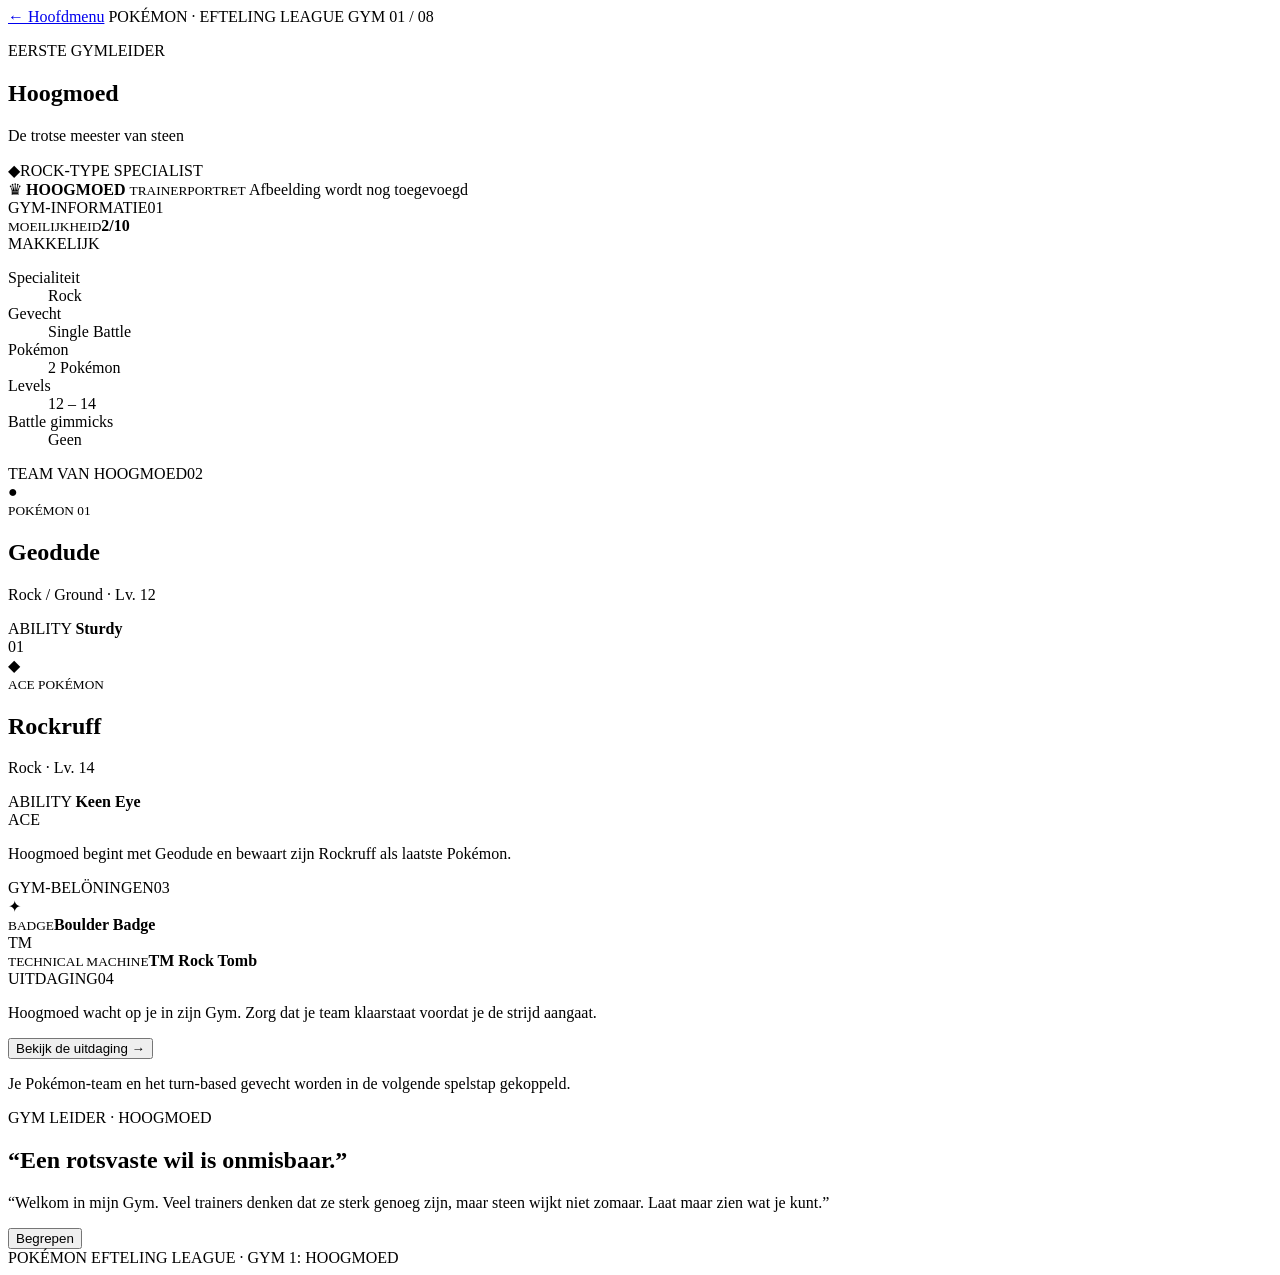
==== gym-1.html @ eda71769 "Add Gym 1 Hoogmoed information screen" ====
<!DOCTYPE html>
<html lang="nl">
<head>
  <meta charset="UTF-8">
  <meta name="viewport" content="width=device-width, initial-scale=1.0">
  <meta name="theme-color" content="#17152e">
  <title>Gym 1 — Hoogmoed | Pokémon Efteling League</title>
  <link rel="stylesheet" href="gym-1.css">
</head>
<body>
  <main class="gym-game">
    <header class="topbar">
      <a class="back-link" href="index.html">← Hoofdmenu</a>
      <span>POKÉMON · EFTELING LEAGUE</span>
      <span class="chapter">GYM 01 / 08</span>
    </header>

    <section class="hero">
      <div class="hero-copy">
        <p class="eyebrow">EERSTE GYMLEIDER</p>
        <h1>Hoogmoed</h1>
        <p class="subtitle">De trotse meester van steen</p>
        <div class="type-row"><span class="type-icon">◆</span><span>ROCK-TYPE SPECIALIST</span></div>
      </div>
      <div class="portrait" aria-label="Plaats voor de Hoogmoed-afbeelding">
        <div class="portrait-frame">
          <span class="portrait-hat">♛</span>
          <strong>HOOGMOED</strong>
          <small>TRAINERPORTRET</small>
          <span class="portrait-note">Afbeelding wordt nog toegevoegd</span>
        </div>
      </div>
    </section>

    <section class="content-grid">
      <article class="panel info-panel">
        <div class="panel-heading"><span>GYM-INFORMATIE</span><span class="panel-index">01</span></div>
        <div class="difficulty-line">
          <div><small>MOEILIJKHEID</small><strong>2<span>/10</span></strong></div>
          <div class="difficulty-meter" aria-label="Moeilijkheid 2 van 10"><i></i><i></i><i></i><i></i><i></i><i></i><i></i><i></i><i></i><i></i></div>
          <span class="difficulty-label">MAKKELIJK</span>
        </div>
        <dl class="facts">
          <div><dt>Specialiteit</dt><dd><span class="type-pill">Rock</span></dd></div>
          <div><dt>Gevecht</dt><dd>Single Battle</dd></div>
          <div><dt>Pokémon</dt><dd>2 Pokémon</dd></div>
          <div><dt>Levels</dt><dd>12 – 14</dd></div>
          <div><dt>Battle gimmicks</dt><dd>Geen</dd></div>
        </dl>
      </article>

      <article class="panel team-panel">
        <div class="panel-heading"><span>TEAM VAN HOOGMOED</span><span class="panel-index">02</span></div>
        <div class="pokemon-card">
          <div class="mon-art geodude" aria-hidden="true"><span>●</span></div>
          <div class="mon-info"><small>POKÉMON 01</small><h2>Geodude</h2><p>Rock / Ground · Lv. 12</p><div class="ability">ABILITY <b>Sturdy</b></div></div>
          <span class="team-number">01</span>
        </div>
        <div class="pokemon-card ace-card">
          <div class="mon-art rockruff" aria-hidden="true"><span>◆</span></div>
          <div class="mon-info"><small>ACE POKÉMON</small><h2>Rockruff</h2><p>Rock · Lv. 14</p><div class="ability">ABILITY <b>Keen Eye</b></div></div>
          <span class="ace-tag">ACE</span>
        </div>
        <p class="team-note">Hoogmoed begint met Geodude en bewaart zijn Rockruff als laatste Pokémon.</p>
      </article>

      <article class="panel rewards-panel">
        <div class="panel-heading"><span>GYM-BELÖNINGEN</span><span class="panel-index">03</span></div>
        <div class="reward"><div class="reward-icon">✦</div><div><small>BADGE</small><strong>Boulder Badge</strong></div></div>
        <div class="reward"><div class="reward-icon tm">TM</div><div><small>TECHNICAL MACHINE</small><strong>TM Rock Tomb</strong></div></div>
      </article>

      <article class="panel challenge-panel">
        <div class="panel-heading"><span>UITDAGING</span><span class="panel-index">04</span></div>
        <p>Hoogmoed wacht op je in zijn Gym. Zorg dat je team klaarstaat voordat je de strijd aangaat.</p>
        <button id="challenge-button" class="challenge-button">Bekijk de uitdaging <span>→</span></button>
        <p class="small-note">Je Pokémon-team en het turn-based gevecht worden in de volgende spelstap gekoppeld.</p>
      </article>
    </section>

    <section class="dialog hidden" id="intro-dialog" role="dialog" aria-modal="true" aria-labelledby="dialog-title">
      <div class="dialog-card">
        <p class="eyebrow">GYM LEIDER · HOOGMOED</p>
        <h2 id="dialog-title">“Een rotsvaste wil is onmisbaar.”</h2>
        <p>“Welkom in mijn Gym. Veel trainers denken dat ze sterk genoeg zijn, maar steen wijkt niet zomaar. Laat maar zien wat je kunt.”</p>
        <button id="dialog-close" class="challenge-button">Begrepen</button>
      </div>
    </section>
    <footer>POKÉMON EFTELING LEAGUE <span>·</span> GYM 1: HOOGMOED</footer>
  </main>
  <script src="gym-1.js"></script>
</body>
</html>
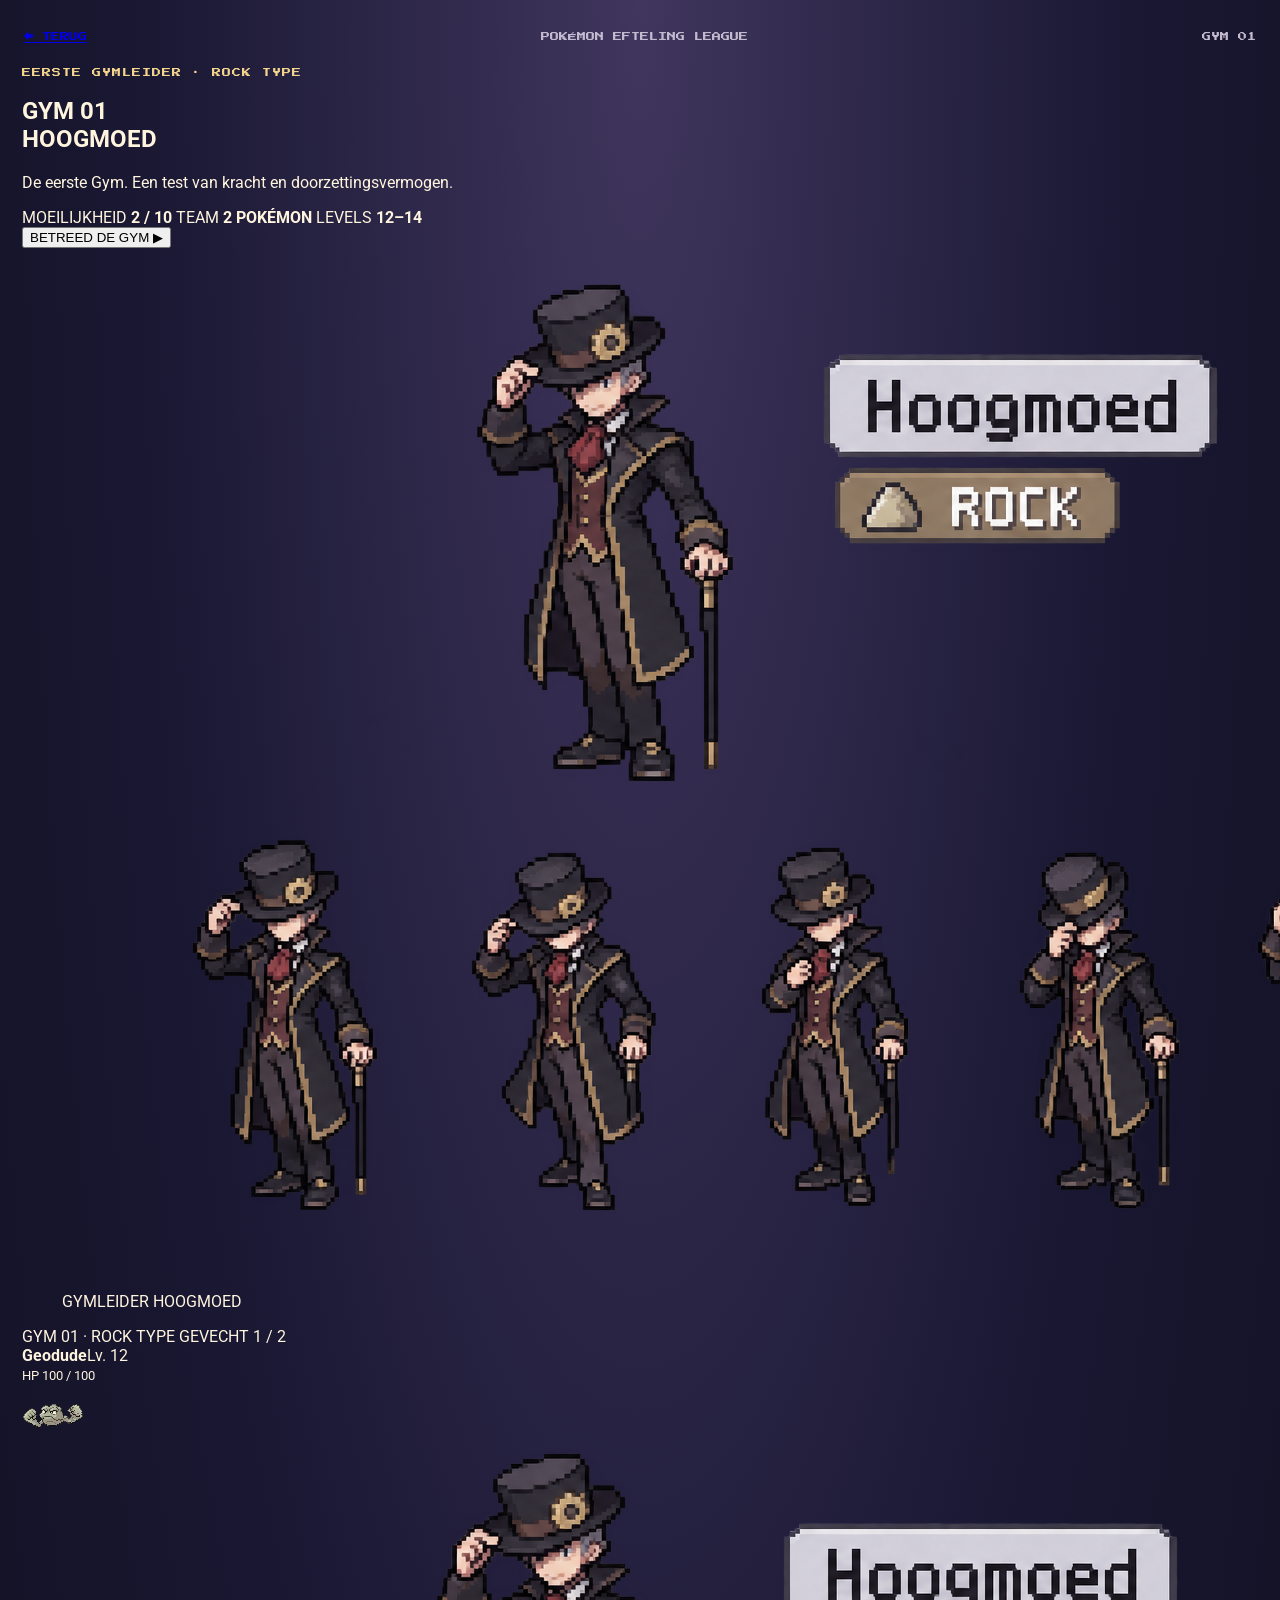
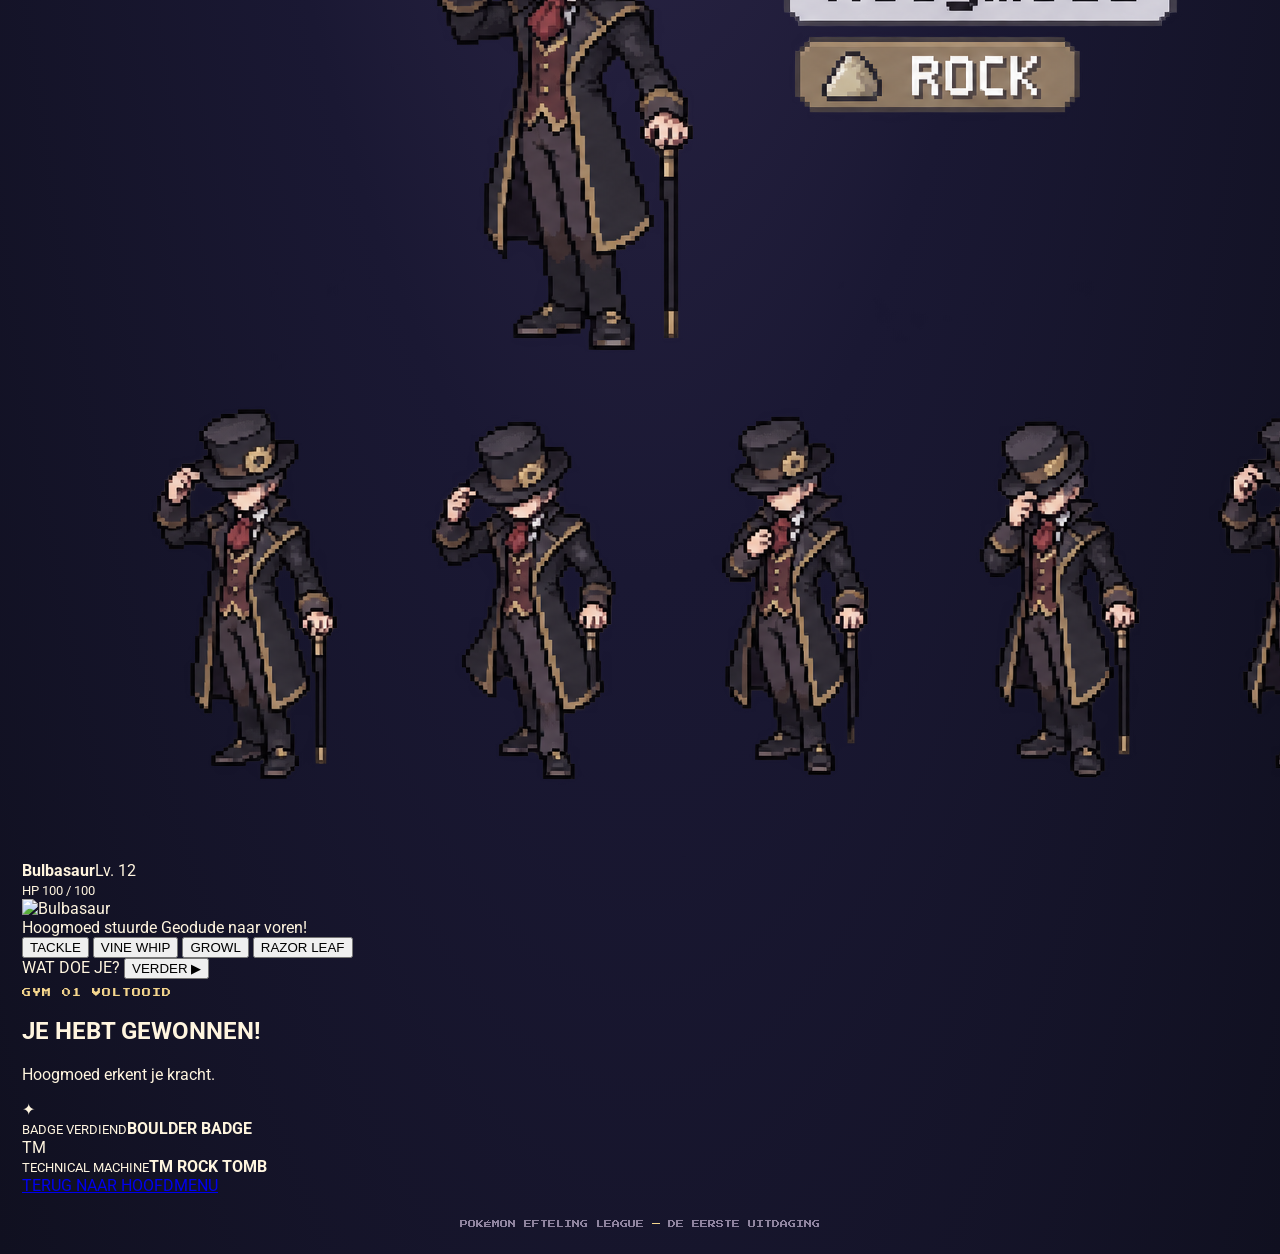
==== commit 603cff4f: "Build Gym 1 Hoogmoed intro and battle screen" ====
--- a/gym-1.html
+++ b/gym-1.html
@@ -8,85 +8,80 @@
   <link rel="stylesheet" href="gym-1.css">
 </head>
 <body>
-  <main class="gym-game">
+  <main class="game">
     <header class="topbar">
-      <a class="back-link" href="index.html">← Hoofdmenu</a>
-      <span>POKÉMON · EFTELING LEAGUE</span>
-      <span class="chapter">GYM 01 / 08</span>
+      <a href="index.html">← TERUG</a>
+      <span>POKÉMON EFTELING LEAGUE</span>
+      <span>GYM 01</span>
     </header>
 
-    <section class="hero">
-      <div class="hero-copy">
-        <p class="eyebrow">EERSTE GYMLEIDER</p>
-        <h1>Hoogmoed</h1>
-        <p class="subtitle">De trotse meester van steen</p>
-        <div class="type-row"><span class="type-icon">◆</span><span>ROCK-TYPE SPECIALIST</span></div>
+    <section class="intro-screen" id="intro-screen">
+      <div class="intro-copy">
+        <p class="eyebrow">EERSTE GYMLEIDER · ROCK TYPE</p>
+        <h1>GYM 01<br><span>HOOGMOED</span></h1>
+        <p>De eerste Gym. Een test van kracht en doorzettingsvermogen.</p>
+        <div class="intro-stats">
+          <span>MOEILIJKHEID <b>2 / 10</b></span>
+          <span>TEAM <b>2 POKÉMON</b></span>
+          <span>LEVELS <b>12–14</b></span>
+        </div>
+        <button id="enter-gym" class="pixel-button">BETREED DE GYM ▶</button>
       </div>
-      <div class="portrait" aria-label="Plaats voor de Hoogmoed-afbeelding">
-        <div class="portrait-frame">
-          <span class="portrait-hat">♛</span>
-          <strong>HOOGMOED</strong>
-          <small>TRAINERPORTRET</small>
-          <span class="portrait-note">Afbeelding wordt nog toegevoegd</span>
+      <figure class="trainer-art">
+        <img src="Hoogmoedige%20Rocktrainer%20in%20Pixelkunst.png" alt="Hoogmoed, de eerste Gym Leader">
+        <figcaption>GYMLEIDER HOOGMOED</figcaption>
+      </figure>
+    </section>
+
+    <section class="scene hidden" id="battle-screen">
+      <div class="scene-heading">
+        <span>GYM 01 · ROCK TYPE</span>
+        <span id="battle-step">GEVECHT 1 / 2</span>
+      </div>
+      <div class="battlefield">
+        <div class="opponent-status">
+          <div class="status-top"><strong id="enemy-name">Geodude</strong><span id="enemy-level">Lv. 12</span></div>
+          <div class="hp-track"><i id="enemy-hp"></i></div>
+          <small id="enemy-hp-text">HP 100 / 100</small>
+        </div>
+        <img class="enemy-sprite" id="enemy-sprite" src="74.webp" alt="Geodude">
+        <div class="trainer-battle-art">
+          <img src="Hoogmoedige%20Rocktrainer%20in%20Pixelkunst.png" alt="Hoogmoed staat klaar voor het gevecht">
+        </div>
+        <div class="player-status">
+          <div class="status-top"><strong id="player-name">Bulbasaur</strong><span id="player-level">Lv. 12</span></div>
+          <div class="hp-track"><i id="player-hp"></i></div>
+          <small id="player-hp-text">HP 100 / 100</small>
+        </div>
+        <img class="player-sprite" id="player-sprite" src="https://raw.githubusercontent.com/PokeAPI/sprites/master/sprites/pokemon/1.png" alt="Bulbasaur">
+      </div>
+      <div class="battle-bottom">
+        <div class="battle-message" id="battle-message">Hoogmoed stuurde Geodude naar voren!</div>
+        <div class="battle-actions">
+          <div class="move-grid" id="move-grid">
+            <button class="move-button" data-move="Tackle">TACKLE</button>
+            <button class="move-button" data-move="Vine Whip">VINE WHIP</button>
+            <button class="move-button" data-move="Growl">GROWL</button>
+            <button class="move-button" data-move="Razor Leaf">RAZOR LEAF</button>
+          </div>
+          <div class="action-side">
+            <span id="turn-label">WAT DOE JE?</span>
+            <button id="next-turn" class="pixel-button hidden">VERDER ▶</button>
+          </div>
         </div>
       </div>
     </section>
 
-    <section class="content-grid">
-      <article class="panel info-panel">
-        <div class="panel-heading"><span>GYM-INFORMATIE</span><span class="panel-index">01</span></div>
-        <div class="difficulty-line">
-          <div><small>MOEILIJKHEID</small><strong>2<span>/10</span></strong></div>
-          <div class="difficulty-meter" aria-label="Moeilijkheid 2 van 10"><i></i><i></i><i></i><i></i><i></i><i></i><i></i><i></i><i></i><i></i></div>
-          <span class="difficulty-label">MAKKELIJK</span>
-        </div>
-        <dl class="facts">
-          <div><dt>Specialiteit</dt><dd><span class="type-pill">Rock</span></dd></div>
-          <div><dt>Gevecht</dt><dd>Single Battle</dd></div>
-          <div><dt>Pokémon</dt><dd>2 Pokémon</dd></div>
-          <div><dt>Levels</dt><dd>12 – 14</dd></div>
-          <div><dt>Battle gimmicks</dt><dd>Geen</dd></div>
-        </dl>
-      </article>
-
-      <article class="panel team-panel">
-        <div class="panel-heading"><span>TEAM VAN HOOGMOED</span><span class="panel-index">02</span></div>
-        <div class="pokemon-card">
-          <div class="mon-art geodude" aria-hidden="true"><span>●</span></div>
-          <div class="mon-info"><small>POKÉMON 01</small><h2>Geodude</h2><p>Rock / Ground · Lv. 12</p><div class="ability">ABILITY <b>Sturdy</b></div></div>
-          <span class="team-number">01</span>
-        </div>
-        <div class="pokemon-card ace-card">
-          <div class="mon-art rockruff" aria-hidden="true"><span>◆</span></div>
-          <div class="mon-info"><small>ACE POKÉMON</small><h2>Rockruff</h2><p>Rock · Lv. 14</p><div class="ability">ABILITY <b>Keen Eye</b></div></div>
-          <span class="ace-tag">ACE</span>
-        </div>
-        <p class="team-note">Hoogmoed begint met Geodude en bewaart zijn Rockruff als laatste Pokémon.</p>
-      </article>
-
-      <article class="panel rewards-panel">
-        <div class="panel-heading"><span>GYM-BELÖNINGEN</span><span class="panel-index">03</span></div>
-        <div class="reward"><div class="reward-icon">✦</div><div><small>BADGE</small><strong>Boulder Badge</strong></div></div>
-        <div class="reward"><div class="reward-icon tm">TM</div><div><small>TECHNICAL MACHINE</small><strong>TM Rock Tomb</strong></div></div>
-      </article>
-
-      <article class="panel challenge-panel">
-        <div class="panel-heading"><span>UITDAGING</span><span class="panel-index">04</span></div>
-        <p>Hoogmoed wacht op je in zijn Gym. Zorg dat je team klaarstaat voordat je de strijd aangaat.</p>
-        <button id="challenge-button" class="challenge-button">Bekijk de uitdaging <span>→</span></button>
-        <p class="small-note">Je Pokémon-team en het turn-based gevecht worden in de volgende spelstap gekoppeld.</p>
-      </article>
+    <section class="result-screen hidden" id="result-screen">
+      <p class="eyebrow">GYM 01 VOLTOOID</p>
+      <h2 id="result-title">JE HEBT GEWONNEN!</h2>
+      <p id="result-text">Hoogmoed erkent je kracht.</p>
+      <div class="reward-row"><span>✦</span><div><small>BADGE VERDIEND</small><b>BOULDER BADGE</b></div></div>
+      <div class="reward-row"><span>TM</span><div><small>TECHNICAL MACHINE</small><b>TM ROCK TOMB</b></div></div>
+      <a class="pixel-button link-button" href="index.html">TERUG NAAR HOOFDMENU</a>
     </section>
 
-    <section class="dialog hidden" id="intro-dialog" role="dialog" aria-modal="true" aria-labelledby="dialog-title">
-      <div class="dialog-card">
-        <p class="eyebrow">GYM LEIDER · HOOGMOED</p>
-        <h2 id="dialog-title">“Een rotsvaste wil is onmisbaar.”</h2>
-        <p>“Welkom in mijn Gym. Veel trainers denken dat ze sterk genoeg zijn, maar steen wijkt niet zomaar. Laat maar zien wat je kunt.”</p>
-        <button id="dialog-close" class="challenge-button">Begrepen</button>
-      </div>
-    </section>
-    <footer>POKÉMON EFTELING LEAGUE <span>·</span> GYM 1: HOOGMOED</footer>
+    <footer>POKÉMON EFTELING LEAGUE <span>—</span> DE EERSTE UITDAGING</footer>
   </main>
   <script src="gym-1.js"></script>
 </body>
--- a/gym-1.css
+++ b/gym-1.css
@@ -0,0 +1,30 @@
+@import url('https://fonts.googleapis.com/css2?family=Press+Start+2P&family=Roboto:wght@400;500;700;800&display=swap');
+:root{--ink:#17152e;--panel:#24213f;--panel2:#302b4e;--gold:#f4d58d;--cream:#fff5df;--muted:#c4bad0;--line:#5b5272;--rock:#b58b69}
+*{box-sizing:border-box}
+body{margin:0;min-height:100vh;padding:22px;color:var(--cream);background:radial-gradient(ellipse at 50% 0,#40365e 0,#1a1833 54%,#101020 100%);font-family:Roboto,Arial,sans-serif}
+.gym-game{width:min(1120px,100%);margin:0 auto}
+.topbar{display:flex;justify-content:space-between;align-items:center;gap:12px;padding:10px 2px 18px;color:var(--muted);font:9px 'Press Start 2P',monospace}
+.back-link{color:var(--gold);text-decoration:none;font:700 13px Roboto,sans-serif}.back-link:hover{text-decoration:underline}
+.chapter{color:var(--gold)}
+.hero{position:relative;display:flex;justify-content:space-between;align-items:center;min-height:270px;padding:38px 48px;overflow:hidden;border:2px solid #b59b78;border-radius:8px;background:linear-gradient(110deg,rgba(21,20,42,.96),rgba(48,42,71,.88)),repeating-linear-gradient(135deg,#51455c 0 12px,#423a55 12px 24px);box-shadow:0 12px 35px #08081780}
+.hero:after{content:"";position:absolute;inset:auto -30px -90px auto;width:330px;height:230px;border-radius:50%;background:#b58b6922;filter:blur(12px)}
+.eyebrow{color:var(--gold);font:9px 'Press Start 2P',monospace;letter-spacing:1px}
+.hero h1{margin:17px 0 7px;color:#ffe4a8;font:clamp(27px,5vw,48px) 'Press Start 2P',monospace;line-height:1.45;text-shadow:4px 4px #342744}
+.subtitle{margin:0;color:#eee0cf;font-size:18px}.type-row{display:flex;align-items:center;gap:9px;margin-top:25px;color:#e5c49e;font:10px 'Press Start 2P',monospace}.type-icon{font-size:20px}
+.portrait{position:relative;z-index:1;width:190px;height:210px;flex:0 0 190px;padding:8px;border:2px solid #b9a17e;background:#1a1831;box-shadow:6px 6px 0 #0e0d20}
+.portrait-frame{height:100%;display:flex;flex-direction:column;justify-content:center;align-items:center;gap:12px;background:linear-gradient(160deg,#51415a,#25223f);border:1px dashed #9e8b79}
+.portrait-hat{font-size:48px;color:var(--gold)}.portrait-frame strong{font:12px 'Press Start 2P',monospace;color:#ffe5b4}.portrait-frame small{font:8px 'Press Start 2P',monospace;color:#cfc1b0}.portrait-note{font-size:10px;color:#c6b8ad}
+.content-grid{display:grid;grid-template-columns:1fr 1.15fr;gap:16px;margin-top:18px}
+.panel{padding:22px;border:1px solid var(--line);border-radius:7px;background:linear-gradient(145deg,#292541,#1e1c36);box-shadow:0 7px 18px #08081755}
+.panel-heading{display:flex;justify-content:space-between;align-items:center;padding-bottom:16px;border-bottom:1px solid var(--line);color:var(--gold);font:10px 'Press Start 2P',monospace}.panel-index{color:#8e829e}
+.difficulty-line{display:grid;grid-template-columns:auto 1fr;gap:10px 18px;align-items:center;padding:19px 0 14px}.difficulty-line small,.mon-info small,.reward small{display:block;color:var(--muted);font:8px 'Press Start 2P',monospace}.difficulty-line strong{display:block;margin-top:7px;color:#f5d797;font:29px 'Press Start 2P',monospace}.difficulty-line strong span{font-size:13px;color:#bdb1c5}
+.difficulty-meter{display:flex;gap:4px;align-items:center}.difficulty-meter i{height:10px;flex:1;border-radius:2px;background:#514b64}.difficulty-meter i:nth-child(-n+2){background:#d2aa76}.difficulty-label{grid-column:2;color:#d9c1a2;font:8px 'Press Start 2P',monospace}
+.facts{margin:0}.facts div{display:flex;justify-content:space-between;gap:12px;padding:10px 0;border-top:1px solid #ffffff12;font-size:13px}.facts dt{color:var(--muted)}.facts dd{margin:0;text-align:right;font-weight:700}.type-pill{padding:4px 10px;border-radius:3px;background:#8d6b52;color:white;font-size:11px}
+.pokemon-card{position:relative;display:flex;align-items:center;gap:15px;padding:15px 0;border-bottom:1px solid #ffffff18}.mon-art{width:78px;height:78px;display:grid;place-items:center;flex:0 0 78px;border:2px solid #74637c;border-radius:6px;background:radial-gradient(circle,#65566d,#27243f 70%);color:#f3d7aa;font-size:43px;text-shadow:3px 3px #30213b}.rockruff{background:radial-gradient(circle,#79604b,#28233f 70%);color:#f1c58f}
+.mon-info h2{margin:7px 0 5px;color:#fff0d5;font-size:20px}.mon-info p{margin:0 0 9px;color:#c5b8c8;font-size:12px}.ability{color:#a99eb6;font-size:10px}.ability b{color:#f0d8a9;margin-left:5px}.team-number{margin-left:auto;color:#867c94;font:10px 'Press Start 2P',monospace}.ace-tag{position:absolute;right:0;top:13px;padding:5px 7px;background:#8d563f;color:#fff0d5;font:8px 'Press Start 2P',monospace}.ace-card{border-bottom:0}.ace-card .mon-info{padding-right:35px}.team-note{margin:8px 0 0;color:#bfb3c6;font-size:12px;line-height:1.5}
+.reward{display:flex;align-items:center;gap:15px;padding:18px 0}.reward+.reward{border-top:1px solid #ffffff18}.reward-icon{width:48px;height:48px;display:grid;place-items:center;border:1px solid #b79a71;border-radius:6px;color:#f8d994;background:#4a3e50;font-size:25px}.reward-icon.tm{font:13px 'Press Start 2P',monospace}.reward strong{display:block;margin-top:8px;font-size:15px}
+.challenge-panel p{color:#d0c5d3;font-size:14px;line-height:1.6}.challenge-button{display:flex;justify-content:space-between;align-items:center;width:100%;padding:15px 17px;border:2px solid #e8cb91;border-radius:4px;background:linear-gradient(180deg,#f4d99d,#d9b875);color:#2a2138;font-weight:800;cursor:pointer}.challenge-button:hover{filter:brightness(1.08)}.challenge-button span{font-size:20px}.small-note{font-size:11px!important;color:#a99fb2!important}
+footer{padding:25px 0 4px;text-align:center;color:#8f849f;font:8px 'Press Start 2P',monospace}footer span{color:var(--gold)}
+.dialog{position:fixed;inset:0;z-index:5;display:grid;place-items:center;padding:20px;background:#080817c9}.dialog.hidden{display:none}.dialog-card{width:min(480px,100%);padding:28px;border:2px solid #c3a67d;border-radius:7px;background:#24213f;box-shadow:0 10px 0 #0b0a19}.dialog-card h2{color:#f5d99f;font:15px 'Press Start 2P',monospace;line-height:1.7}.dialog-card p:not(.eyebrow){color:#e3d8e3;line-height:1.7}.dialog-card .challenge-button{margin-top:22px}
+@media(max-width:760px){body{padding:12px}.topbar{font-size:7px}.hero{padding:25px;min-height:230px}.portrait{width:130px;height:155px;flex-basis:130px}.portrait-hat{font-size:35px}.portrait-frame strong{font-size:8px}.portrait-note{font-size:8px}.content-grid{grid-template-columns:1fr}.panel{padding:18px}}
+@media(max-width:480px){.hero{align-items:flex-start;padding:22px 16px}.portrait{width:92px;height:120px;flex-basis:92px;padding:4px}.portrait-hat{font-size:25px}.portrait-frame{gap:7px}.portrait-frame strong{font-size:6px}.portrait-frame small{font-size:6px}.portrait-note{font-size:7px}.hero h1{font-size:21px}.subtitle{font-size:14px}.type-row{font-size:7px}.topbar span:nth-child(2){display:none}}
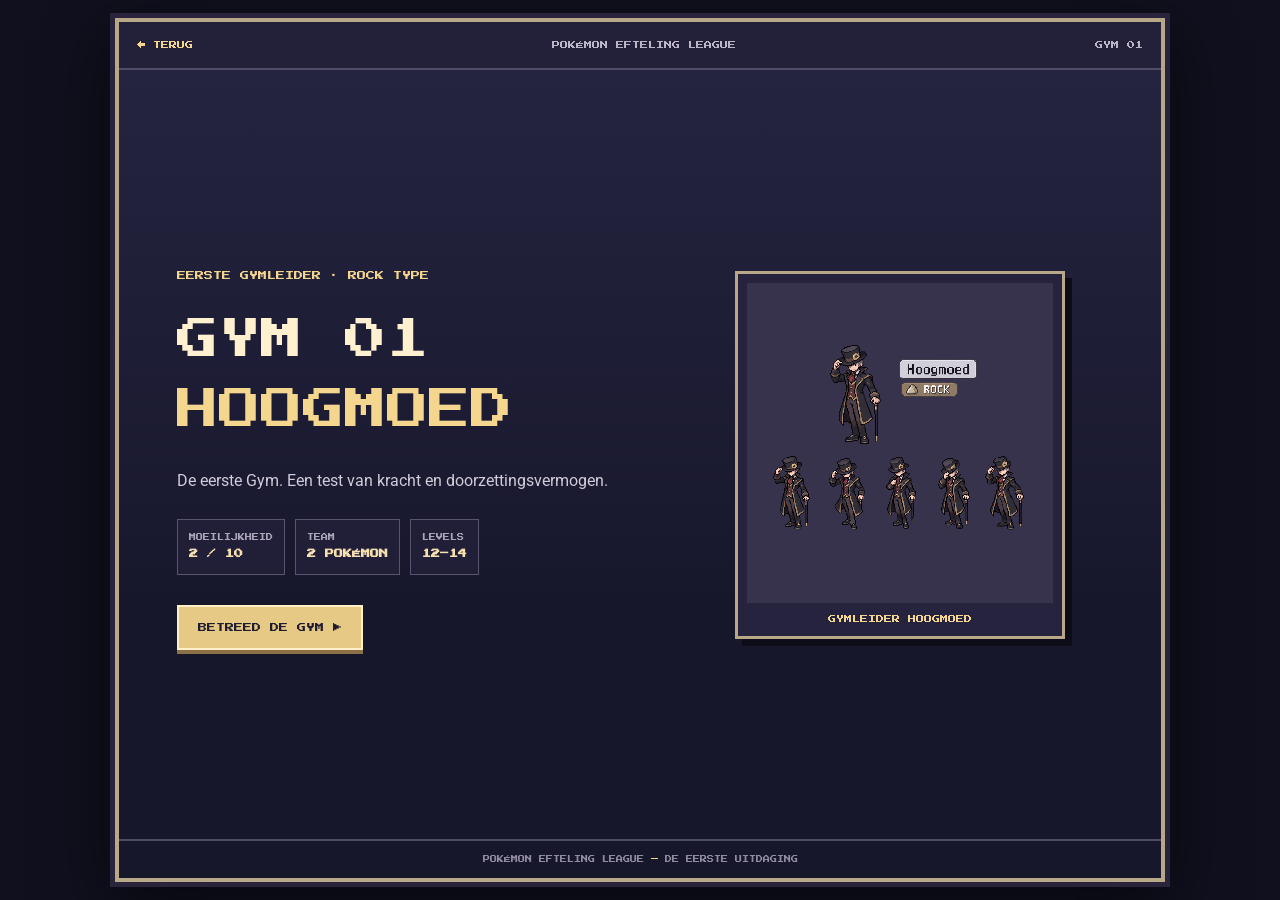
==== commit e5835311: "Add Gym 1 cutscene and transition elements" ====
--- a/gym-1.html
+++ b/gym-1.html
@@ -81,7 +81,21 @@
       <a class="pixel-button link-button" href="index.html">TERUG NAAR HOOFDMENU</a>
     </section>
 
-    <footer>POKÉMON EFTELING LEAGUE <span>—</span> DE EERSTE UITDAGING</footer>
+    <div class="cutscene hidden" id="cutscene" aria-live="polite">
+    <div class="cutscene-shade"></div>
+    <div class="cutscene-content">
+      <img id="cutscene-trainer" src="Schermafbeelding%202026-11-18%20141836%20(1).png" alt="Hoogmoed">
+      <div class="dialogue-panel">
+        <strong id="dialogue-speaker">HOOGMOED</strong>
+        <p id="dialogue-text"></p>
+        <button id="dialogue-next" class="pixel-button">VERDER ▶</button>
+      </div>
+    </div>
+  </div>
+  <div class="pokeball-transition hidden" id="pokeball-transition">
+    <img src="7dc876e7dba90a8.webp" alt="">
+  </div>
+  <footer>POKÉMON EFTELING LEAGUE <span>—</span> DE EERSTE UITDAGING</footer>
   </main>
   <script src="gym-1.js"></script>
 </body>
--- a/gym-1.css
+++ b/gym-1.css
@@ -1,30 +1,53 @@
 @import url('https://fonts.googleapis.com/css2?family=Press+Start+2P&family=Roboto:wght@400;500;700;800&display=swap');
-:root{--ink:#17152e;--panel:#24213f;--panel2:#302b4e;--gold:#f4d58d;--cream:#fff5df;--muted:#c4bad0;--line:#5b5272;--rock:#b58b69}
+:root{--bg:#17172c;--panel:#292943;--panel2:#353550;--line:#77738a;--gold:#f5d68e;--cream:#fff5df;--muted:#c3bfd0;--green:#83c77c}
 *{box-sizing:border-box}
-body{margin:0;min-height:100vh;padding:22px;color:var(--cream);background:radial-gradient(ellipse at 50% 0,#40365e 0,#1a1833 54%,#101020 100%);font-family:Roboto,Arial,sans-serif}
-.gym-game{width:min(1120px,100%);margin:0 auto}
-.topbar{display:flex;justify-content:space-between;align-items:center;gap:12px;padding:10px 2px 18px;color:var(--muted);font:9px 'Press Start 2P',monospace}
-.back-link{color:var(--gold);text-decoration:none;font:700 13px Roboto,sans-serif}.back-link:hover{text-decoration:underline}
-.chapter{color:var(--gold)}
-.hero{position:relative;display:flex;justify-content:space-between;align-items:center;min-height:270px;padding:38px 48px;overflow:hidden;border:2px solid #b59b78;border-radius:8px;background:linear-gradient(110deg,rgba(21,20,42,.96),rgba(48,42,71,.88)),repeating-linear-gradient(135deg,#51455c 0 12px,#423a55 12px 24px);box-shadow:0 12px 35px #08081780}
-.hero:after{content:"";position:absolute;inset:auto -30px -90px auto;width:330px;height:230px;border-radius:50%;background:#b58b6922;filter:blur(12px)}
-.eyebrow{color:var(--gold);font:9px 'Press Start 2P',monospace;letter-spacing:1px}
-.hero h1{margin:17px 0 7px;color:#ffe4a8;font:clamp(27px,5vw,48px) 'Press Start 2P',monospace;line-height:1.45;text-shadow:4px 4px #342744}
-.subtitle{margin:0;color:#eee0cf;font-size:18px}.type-row{display:flex;align-items:center;gap:9px;margin-top:25px;color:#e5c49e;font:10px 'Press Start 2P',monospace}.type-icon{font-size:20px}
-.portrait{position:relative;z-index:1;width:190px;height:210px;flex:0 0 190px;padding:8px;border:2px solid #b9a17e;background:#1a1831;box-shadow:6px 6px 0 #0e0d20}
-.portrait-frame{height:100%;display:flex;flex-direction:column;justify-content:center;align-items:center;gap:12px;background:linear-gradient(160deg,#51415a,#25223f);border:1px dashed #9e8b79}
-.portrait-hat{font-size:48px;color:var(--gold)}.portrait-frame strong{font:12px 'Press Start 2P',monospace;color:#ffe5b4}.portrait-frame small{font:8px 'Press Start 2P',monospace;color:#cfc1b0}.portrait-note{font-size:10px;color:#c6b8ad}
-.content-grid{display:grid;grid-template-columns:1fr 1.15fr;gap:16px;margin-top:18px}
-.panel{padding:22px;border:1px solid var(--line);border-radius:7px;background:linear-gradient(145deg,#292541,#1e1c36);box-shadow:0 7px 18px #08081755}
-.panel-heading{display:flex;justify-content:space-between;align-items:center;padding-bottom:16px;border-bottom:1px solid var(--line);color:var(--gold);font:10px 'Press Start 2P',monospace}.panel-index{color:#8e829e}
-.difficulty-line{display:grid;grid-template-columns:auto 1fr;gap:10px 18px;align-items:center;padding:19px 0 14px}.difficulty-line small,.mon-info small,.reward small{display:block;color:var(--muted);font:8px 'Press Start 2P',monospace}.difficulty-line strong{display:block;margin-top:7px;color:#f5d797;font:29px 'Press Start 2P',monospace}.difficulty-line strong span{font-size:13px;color:#bdb1c5}
-.difficulty-meter{display:flex;gap:4px;align-items:center}.difficulty-meter i{height:10px;flex:1;border-radius:2px;background:#514b64}.difficulty-meter i:nth-child(-n+2){background:#d2aa76}.difficulty-label{grid-column:2;color:#d9c1a2;font:8px 'Press Start 2P',monospace}
-.facts{margin:0}.facts div{display:flex;justify-content:space-between;gap:12px;padding:10px 0;border-top:1px solid #ffffff12;font-size:13px}.facts dt{color:var(--muted)}.facts dd{margin:0;text-align:right;font-weight:700}.type-pill{padding:4px 10px;border-radius:3px;background:#8d6b52;color:white;font-size:11px}
-.pokemon-card{position:relative;display:flex;align-items:center;gap:15px;padding:15px 0;border-bottom:1px solid #ffffff18}.mon-art{width:78px;height:78px;display:grid;place-items:center;flex:0 0 78px;border:2px solid #74637c;border-radius:6px;background:radial-gradient(circle,#65566d,#27243f 70%);color:#f3d7aa;font-size:43px;text-shadow:3px 3px #30213b}.rockruff{background:radial-gradient(circle,#79604b,#28233f 70%);color:#f1c58f}
-.mon-info h2{margin:7px 0 5px;color:#fff0d5;font-size:20px}.mon-info p{margin:0 0 9px;color:#c5b8c8;font-size:12px}.ability{color:#a99eb6;font-size:10px}.ability b{color:#f0d8a9;margin-left:5px}.team-number{margin-left:auto;color:#867c94;font:10px 'Press Start 2P',monospace}.ace-tag{position:absolute;right:0;top:13px;padding:5px 7px;background:#8d563f;color:#fff0d5;font:8px 'Press Start 2P',monospace}.ace-card{border-bottom:0}.ace-card .mon-info{padding-right:35px}.team-note{margin:8px 0 0;color:#bfb3c6;font-size:12px;line-height:1.5}
-.reward{display:flex;align-items:center;gap:15px;padding:18px 0}.reward+.reward{border-top:1px solid #ffffff18}.reward-icon{width:48px;height:48px;display:grid;place-items:center;border:1px solid #b79a71;border-radius:6px;color:#f8d994;background:#4a3e50;font-size:25px}.reward-icon.tm{font:13px 'Press Start 2P',monospace}.reward strong{display:block;margin-top:8px;font-size:15px}
-.challenge-panel p{color:#d0c5d3;font-size:14px;line-height:1.6}.challenge-button{display:flex;justify-content:space-between;align-items:center;width:100%;padding:15px 17px;border:2px solid #e8cb91;border-radius:4px;background:linear-gradient(180deg,#f4d99d,#d9b875);color:#2a2138;font-weight:800;cursor:pointer}.challenge-button:hover{filter:brightness(1.08)}.challenge-button span{font-size:20px}.small-note{font-size:11px!important;color:#a99fb2!important}
-footer{padding:25px 0 4px;text-align:center;color:#8f849f;font:8px 'Press Start 2P',monospace}footer span{color:var(--gold)}
-.dialog{position:fixed;inset:0;z-index:5;display:grid;place-items:center;padding:20px;background:#080817c9}.dialog.hidden{display:none}.dialog-card{width:min(480px,100%);padding:28px;border:2px solid #c3a67d;border-radius:7px;background:#24213f;box-shadow:0 10px 0 #0b0a19}.dialog-card h2{color:#f5d99f;font:15px 'Press Start 2P',monospace;line-height:1.7}.dialog-card p:not(.eyebrow){color:#e3d8e3;line-height:1.7}.dialog-card .challenge-button{margin-top:22px}
-@media(max-width:760px){body{padding:12px}.topbar{font-size:7px}.hero{padding:25px;min-height:230px}.portrait{width:130px;height:155px;flex-basis:130px}.portrait-hat{font-size:35px}.portrait-frame strong{font-size:8px}.portrait-note{font-size:8px}.content-grid{grid-template-columns:1fr}.panel{padding:18px}}
-@media(max-width:480px){.hero{align-items:flex-start;padding:22px 16px}.portrait{width:92px;height:120px;flex-basis:92px;padding:4px}.portrait-hat{font-size:25px}.portrait-frame{gap:7px}.portrait-frame strong{font-size:6px}.portrait-frame small{font-size:6px}.portrait-note{font-size:7px}.hero h1{font-size:21px}.subtitle{font-size:14px}.type-row{font-size:7px}.topbar span:nth-child(2){display:none}}
+body{margin:0;min-height:100vh;padding:18px;background:#10101e;color:var(--cream);font-family:Roboto,Arial,sans-serif}
+.game{width:min(1050px,100%);margin:auto;background:var(--bg);border:4px solid #b9a887;box-shadow:0 0 0 5px #29243c,0 20px 60px #0009;min-height:calc(100vh - 36px);display:flex;flex-direction:column}
+.topbar{height:48px;padding:0 18px;display:flex;justify-content:space-between;align-items:center;border-bottom:2px solid #514c67;background:#222139;color:#bcb5c7;font:8px 'Press Start 2P',monospace}
+.topbar a{color:var(--gold);text-decoration:none}
+.intro-screen{flex:1;display:grid;grid-template-columns:1.1fr .9fr;align-items:center;gap:24px;padding:clamp(24px,5vw,58px);background:linear-gradient(180deg,#252440,#17172c 70%)}
+.eyebrow{font:9px 'Press Start 2P',monospace;color:var(--gold);line-height:1.8}
+h1{font:clamp(25px,4vw,42px) 'Press Start 2P',monospace;line-height:1.65;margin:22px 0;color:#fff0d0}
+h1 span{color:var(--gold)}
+.intro-copy>p:not(.eyebrow){max-width:460px;color:#d2ccda;line-height:1.7}
+.intro-stats{display:flex;flex-wrap:wrap;gap:10px;margin:25px 0 30px}
+.intro-stats span{padding:11px;border:1px solid #59546d;background:#201f37;color:#aaa5b9;font:7px 'Press Start 2P',monospace;line-height:2}
+.intro-stats b{display:block;color:#f6dfb0;font-size:9px}
+.trainer-art{margin:0;justify-self:center;width:min(100%,330px);padding:9px;background:#25233e;border:3px solid #b9a887;box-shadow:7px 7px 0 #0d0d19}
+.trainer-art img{display:block;width:100%;height:320px;object-fit:contain;background:#38334c;image-rendering:pixelated}
+.trainer-art figcaption{text-align:center;padding:12px 4px 4px;color:var(--gold);font:8px 'Press Start 2P',monospace}
+.pixel-button{display:inline-flex;align-items:center;justify-content:center;padding:16px 19px;border:2px solid #fff0c7;background:#e5c985;color:#211d30;text-decoration:none;font:9px 'Press Start 2P',monospace;cursor:pointer;box-shadow:0 4px 0 #8b7048}
+.pixel-button:hover{filter:brightness(1.1);transform:translateY(-1px)}
+.hidden{display:none!important}
+.scene{padding:18px;flex:1;display:flex;flex-direction:column}
+.scene-heading{display:flex;justify-content:space-between;padding:10px 12px;color:var(--gold);font:8px 'Press Start 2P',monospace}
+.battlefield{height:390px;position:relative;overflow:hidden;border:3px solid #77718a;background:linear-gradient(#b8c5a2 0 47%,#84966f 47% 49%,#c5b58d 49% 100%);image-rendering:pixelated}
+.battlefield:before{content:"";position:absolute;left:-5%;right:-5%;top:43%;height:95px;background:radial-gradient(ellipse,#73835e 0 35%,transparent 36%);opacity:.9}
+.battlefield:after{content:"";position:absolute;left:-10%;right:-10%;bottom:-75px;height:190px;border-radius:50%;background:#a89a79}
+.opponent-status,.player-status{position:absolute;z-index:2;width:245px;padding:12px 14px;background:#f5f0dc;border:2px solid #55536a;color:#28263b;box-shadow:3px 3px #5a5261}
+.opponent-status{top:22px;left:22px}.player-status{right:22px;bottom:20px}
+.status-top{display:flex;justify-content:space-between;gap:8px;font-size:14px}.status-top span{font-size:12px}
+.hp-track{height:9px;margin:9px 0 5px;border:1px solid #4c4b50;background:#777}.hp-track i{display:block;width:100%;height:100%;background:#73b968;transition:width .25s}
+.opponent-status small,.player-status small{font-size:10px;color:#555}
+.enemy-sprite,.player-sprite{position:absolute;z-index:1;width:170px;height:170px;object-fit:contain;image-rendering:pixelated;filter:drop-shadow(2px 5px 1px #45463c66)}
+.enemy-sprite{right:16%;top:62px}.player-sprite{left:16%;bottom:18px}
+.trainer-battle-art{position:absolute;right:12px;bottom:4px;width:110px;height:150px;opacity:.85}
+.trainer-battle-art img{width:100%;height:100%;object-fit:contain;object-position:bottom;image-rendering:pixelated}
+.battle-bottom{margin-top:14px;border:3px solid #c4bda8;background:#25243e;padding:14px}
+.battle-message{min-height:40px;padding:7px 4px;color:#fff2d9;font-size:15px;line-height:1.5}
+.battle-actions{display:grid;grid-template-columns:1fr 190px;gap:14px;align-items:center}
+.move-grid{display:grid;grid-template-columns:1fr 1fr;gap:8px}
+.move-button{padding:13px 9px;text-align:left;background:#383650;border:2px solid #77718a;color:#fff2d9;font:9px 'Press Start 2P',monospace;cursor:pointer}
+.move-button:hover{background:#4b4668;border-color:var(--gold)}
+.action-side{display:grid;gap:12px;color:var(--gold);font:8px 'Press Start 2P',monospace;text-align:center}
+.action-side .pixel-button{font-size:8px}
+.result-screen{flex:1;min-height:520px;display:flex;flex-direction:column;justify-content:center;align-items:center;text-align:center;padding:35px;background:radial-gradient(ellipse,#34304e,#17172c 70%)}
+.result-screen h2{font:clamp(18px,3vw,28px) 'Press Start 2P',monospace;color:var(--gold);line-height:1.8}
+.result-screen>p:not(.eyebrow){color:#d5cede}
+.reward-row{display:flex;align-items:center;gap:18px;width:min(320px,100%);padding:14px;margin:8px;border:2px solid #71677c;background:#24223d;text-align:left}
+.reward-row>span{font:20px 'Press Start 2P',monospace;color:var(--gold);width:38px;text-align:center}
+.reward-row small{display:block;color:#aaa2b7;font:7px 'Press Start 2P',monospace;margin-bottom:8px}
+.reward-row b{font-size:14px}.link-button{margin-top:22px}
+footer{padding:15px;text-align:center;border-top:2px solid #514c67;color:#918ba0;font:7px 'Press Start 2P',monospace}
+footer span{color:var(--gold)}
+@media(max-width:700px){body{padding:0}.game{min-height:100vh;border-width:0}.intro-screen{grid-template-columns:1fr;text-align:center;padding:25px 18px}.intro-copy>p:not(.eyebrow){margin-inline:auto}.intro-stats{justify-content:center}.trainer-art{width:220px}.trainer-art img{height:205px}.battlefield{height:340px}.opponent-status,.player-status{width:190px;padding:9px}.opponent-status{left:10px;top:10px}.player-status{right:10px;bottom:10px}.enemy-sprite,.player-sprite{width:130px;height:130px}.enemy-sprite{right:4%;top:85px}.player-sprite{left:3%;bottom:35px}.trainer-battle-art{width:75px;height:110px}.battle-actions{grid-template-columns:1fr}.action-side{grid-template-columns:1fr auto;align-items:center}.scene{padding:10px}.move-button{font-size:7px;padding:12px 7px}}
